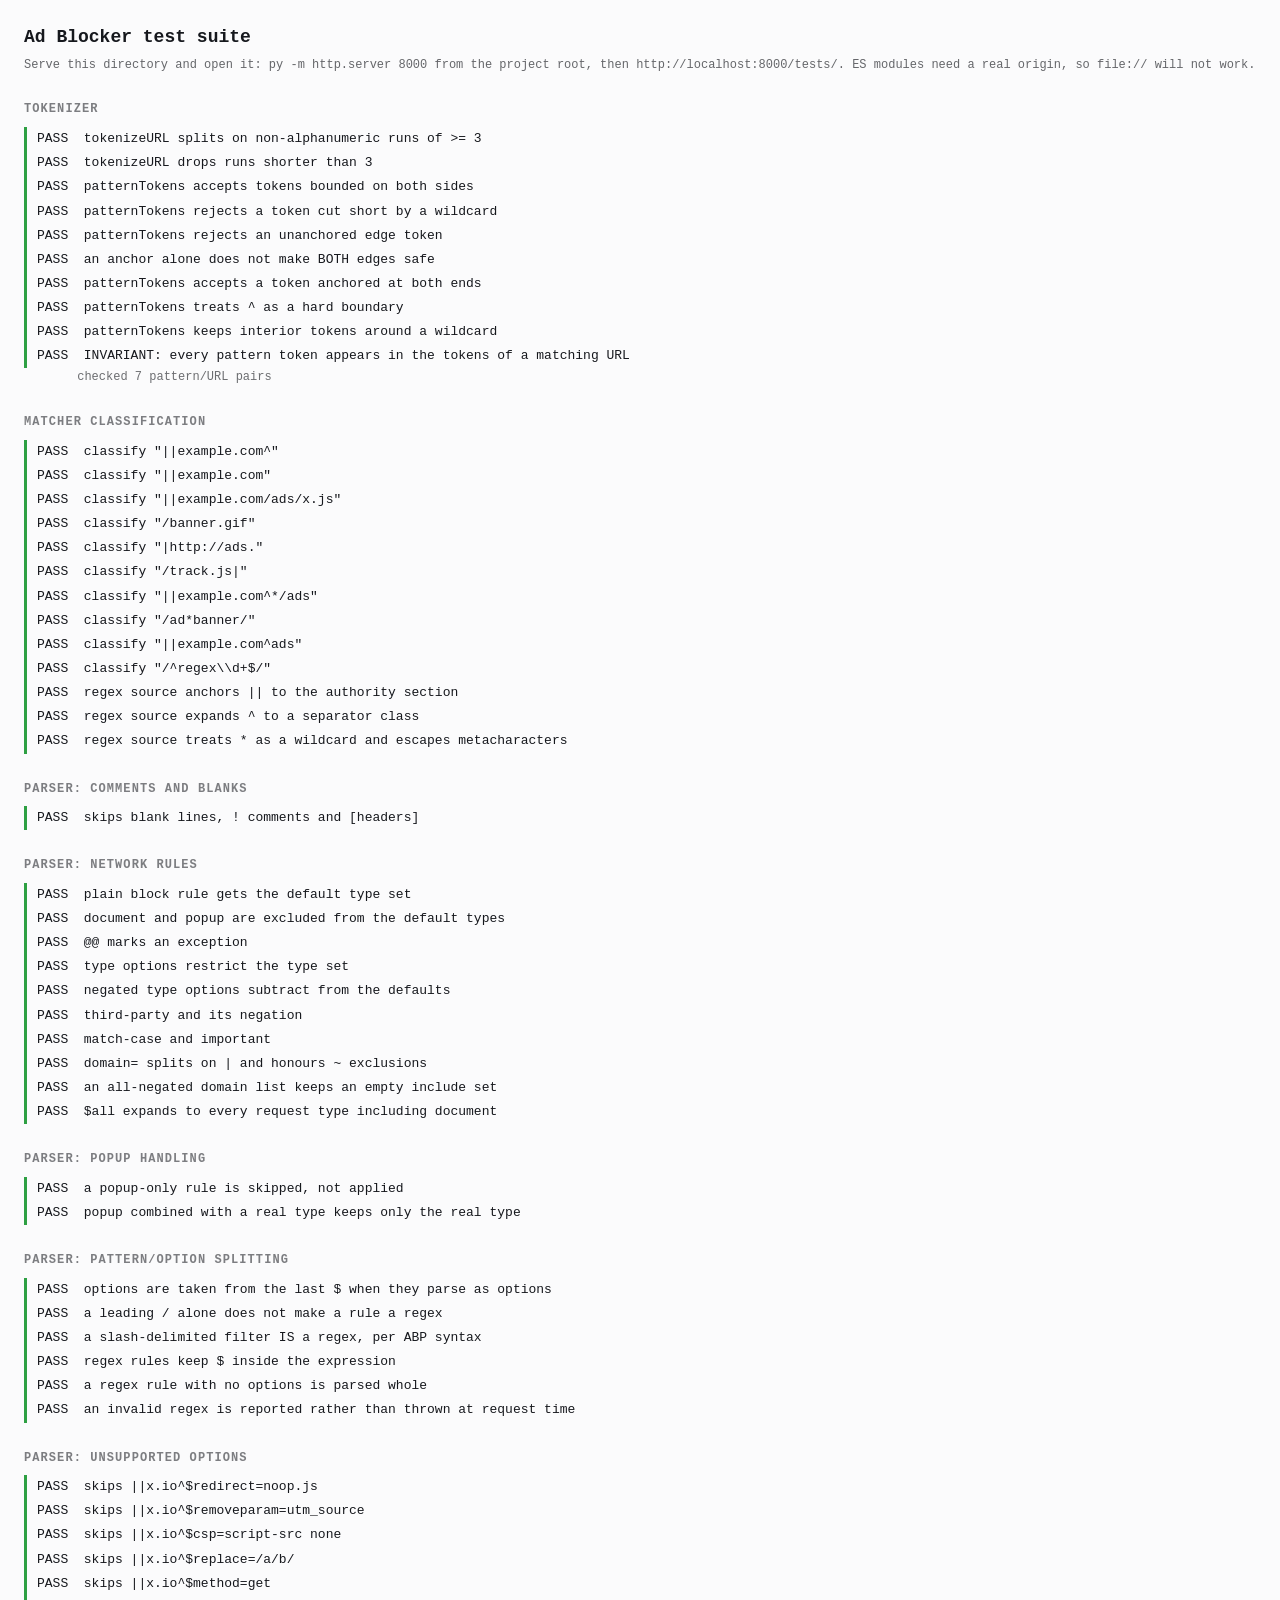
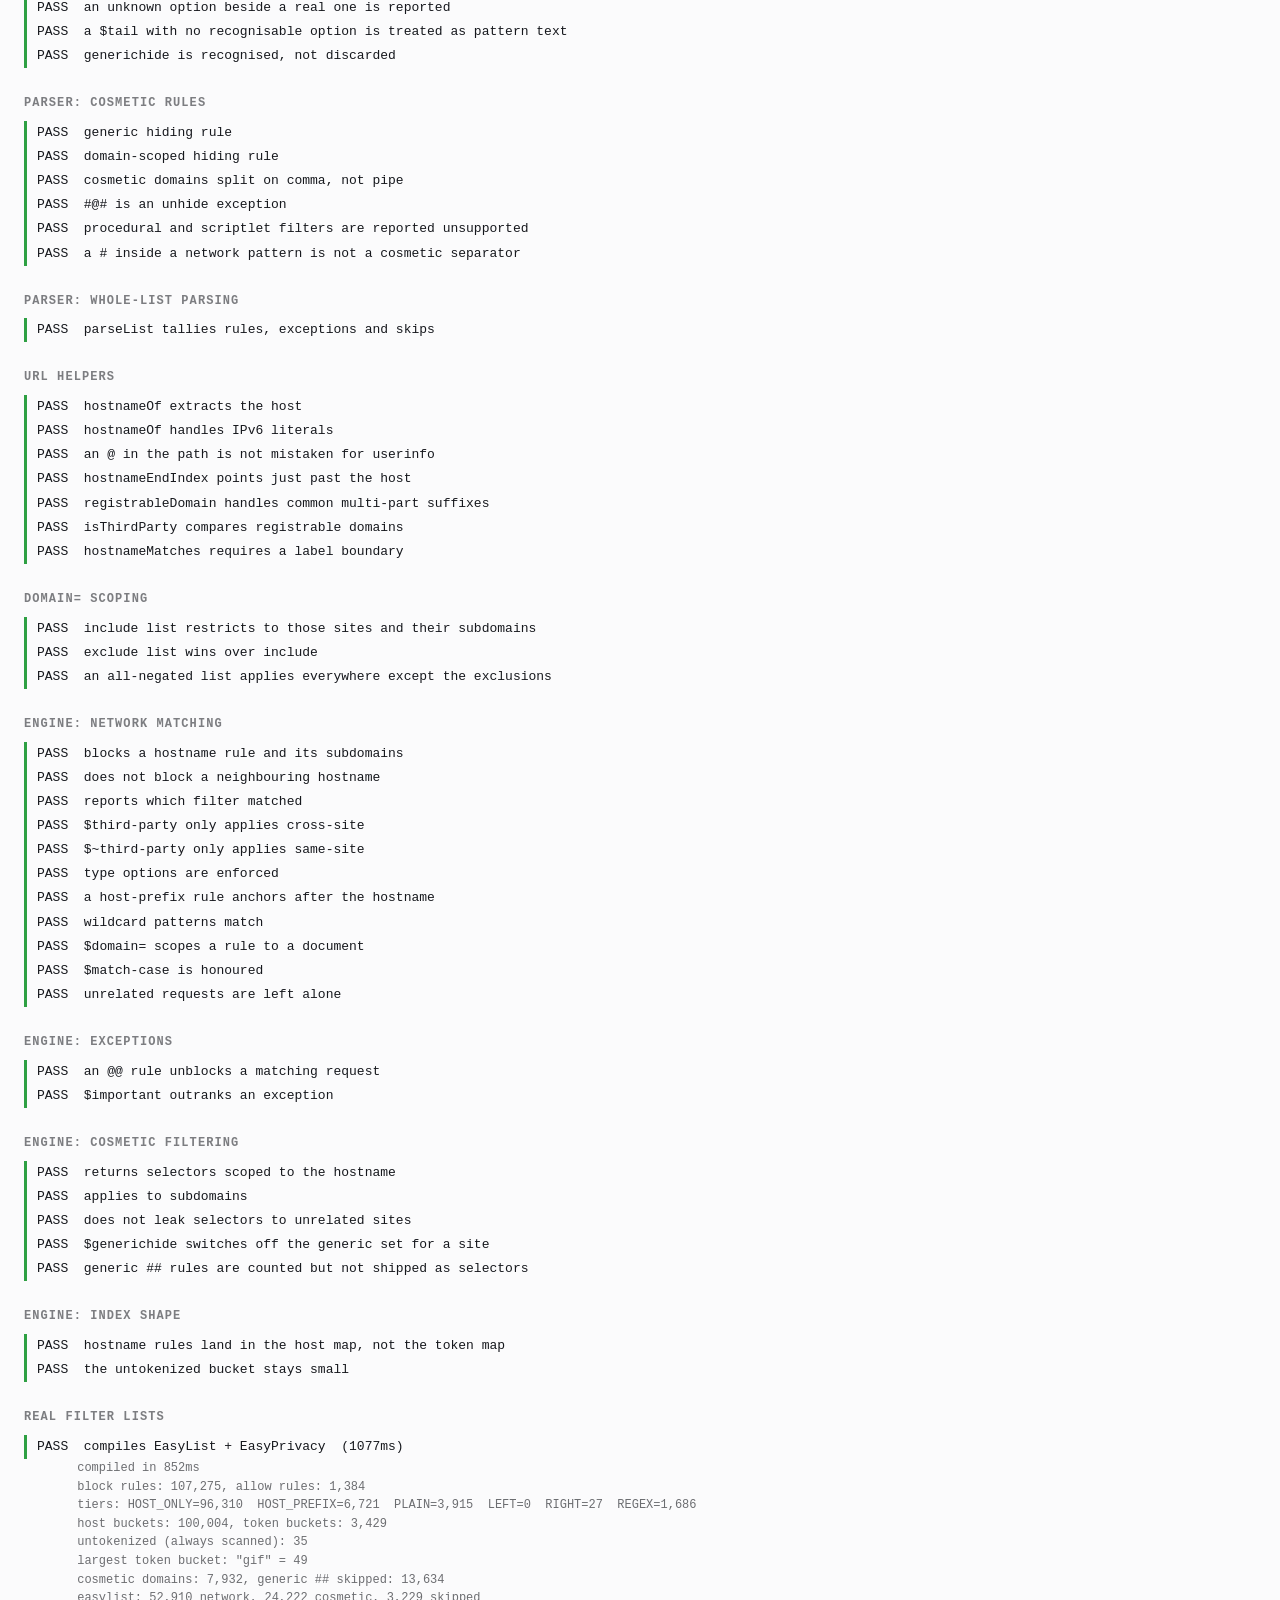
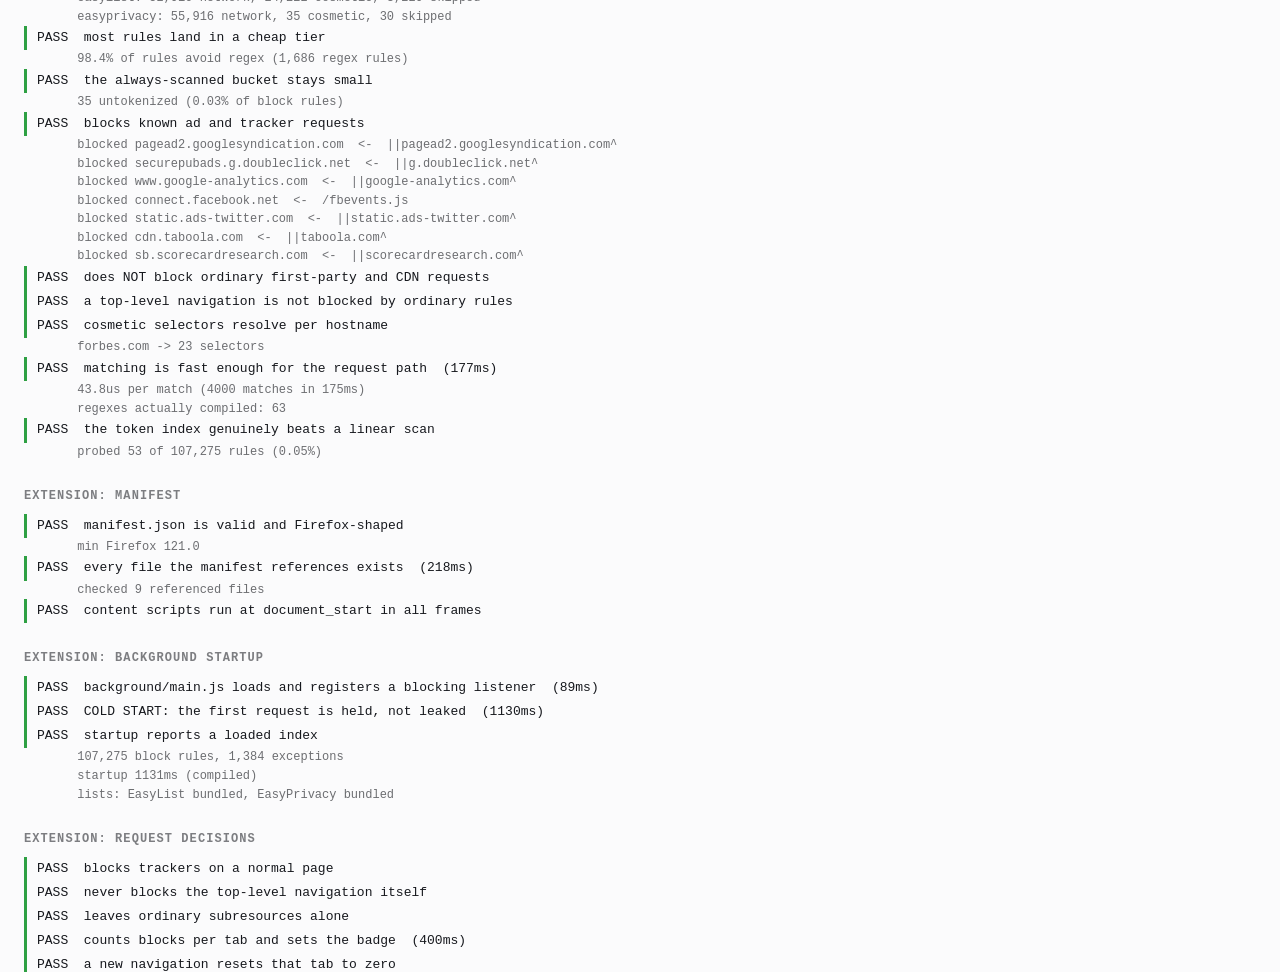
==== tests/index.html @ 874d5b12 "Firefox MV3 ad blocker with EasyList/EasyPrivacy engine A working ad and tracker blocker for Firefox" ====
<!doctype html>
<html lang="en">
<head>
<meta charset="utf-8">
<title>Ad Blocker tests</title>
<style>
  :root { color-scheme: light dark; }
  body {
    font: 13px/1.55 ui-monospace, SFMono-Regular, Menlo, Consolas, monospace;
    margin: 0; padding: 24px; background: #fbfbfc; color: #16181d;
  }
  @media (prefers-color-scheme: dark) {
    body { background: #14161a; color: #e6e8ee; }
  }
  h1 { font-size: 18px; margin: 0 0 4px; }
  .sub { opacity: .65; margin-bottom: 22px; font-size: 12px; }
  h2 {
    font-size: 12px; text-transform: uppercase; letter-spacing: .09em;
    opacity: .55; margin: 26px 0 8px; font-weight: 600;
  }
  .case { white-space: pre-wrap; padding: 2px 0 2px 10px; border-left: 3px solid transparent; }
  .pass { border-left-color: #2ea043; }
  .fail { border-left-color: #e5484d; background: rgba(229,72,77,.09); padding-block: 6px; }
  .note { white-space: pre-wrap; opacity: .62; font-size: 12px; padding-left: 10px; }
  #summary {
    margin-top: 30px; padding: 12px 16px; border-radius: 7px;
    font-weight: 600; font-size: 14px;
  }
  #summary.ok  { background: rgba(46,160,67,.14); color: #1a7f37; }
  #summary.bad { background: rgba(229,72,77,.14); color: #cf222e; }
  @media (prefers-color-scheme: dark) {
    #summary.ok  { color: #56d364; }
    #summary.bad { color: #ff7b72; }
  }
  #done { opacity: 0; height: 0; }
  #error { color: #cf222e; white-space: pre-wrap; }
</style>
</head>
<body>
<h1>Ad Blocker test suite</h1>
<div class="sub">
  Serve this directory and open it: <code>py -m http.server 8000</code> from the
  project root, then <code>http://localhost:8000/tests/</code>.
  ES modules need a real origin, so <code>file://</code> will not work.
</div>
<div id="results"></div>
<div id="error"></div>

<script type="module">
  import { runAll, report } from './runner.js';

  try {
    // Import order sets the display order of the suites.
    await import('./test_tokenizer.js');
    await import('./test_parser.js');
    await import('./test_engine.js');
    await import('./test_lists.js');
    await import('./test_extension.js');
    await runAll(document.getElementById('results'));
  } catch (err) {
    document.title = 'FAIL load';
    document.getElementById('error').textContent =
      'Failed to load test modules:\n' + (err && err.stack ? err.stack : err);
    const d = document.createElement('div');
    d.id = 'done';
    d.textContent = 'DONE-FAIL';
    document.body.appendChild(d);
    await report({ error: String(err && err.stack ? err.stack : err) });
  }
</script>
</body>
</html>
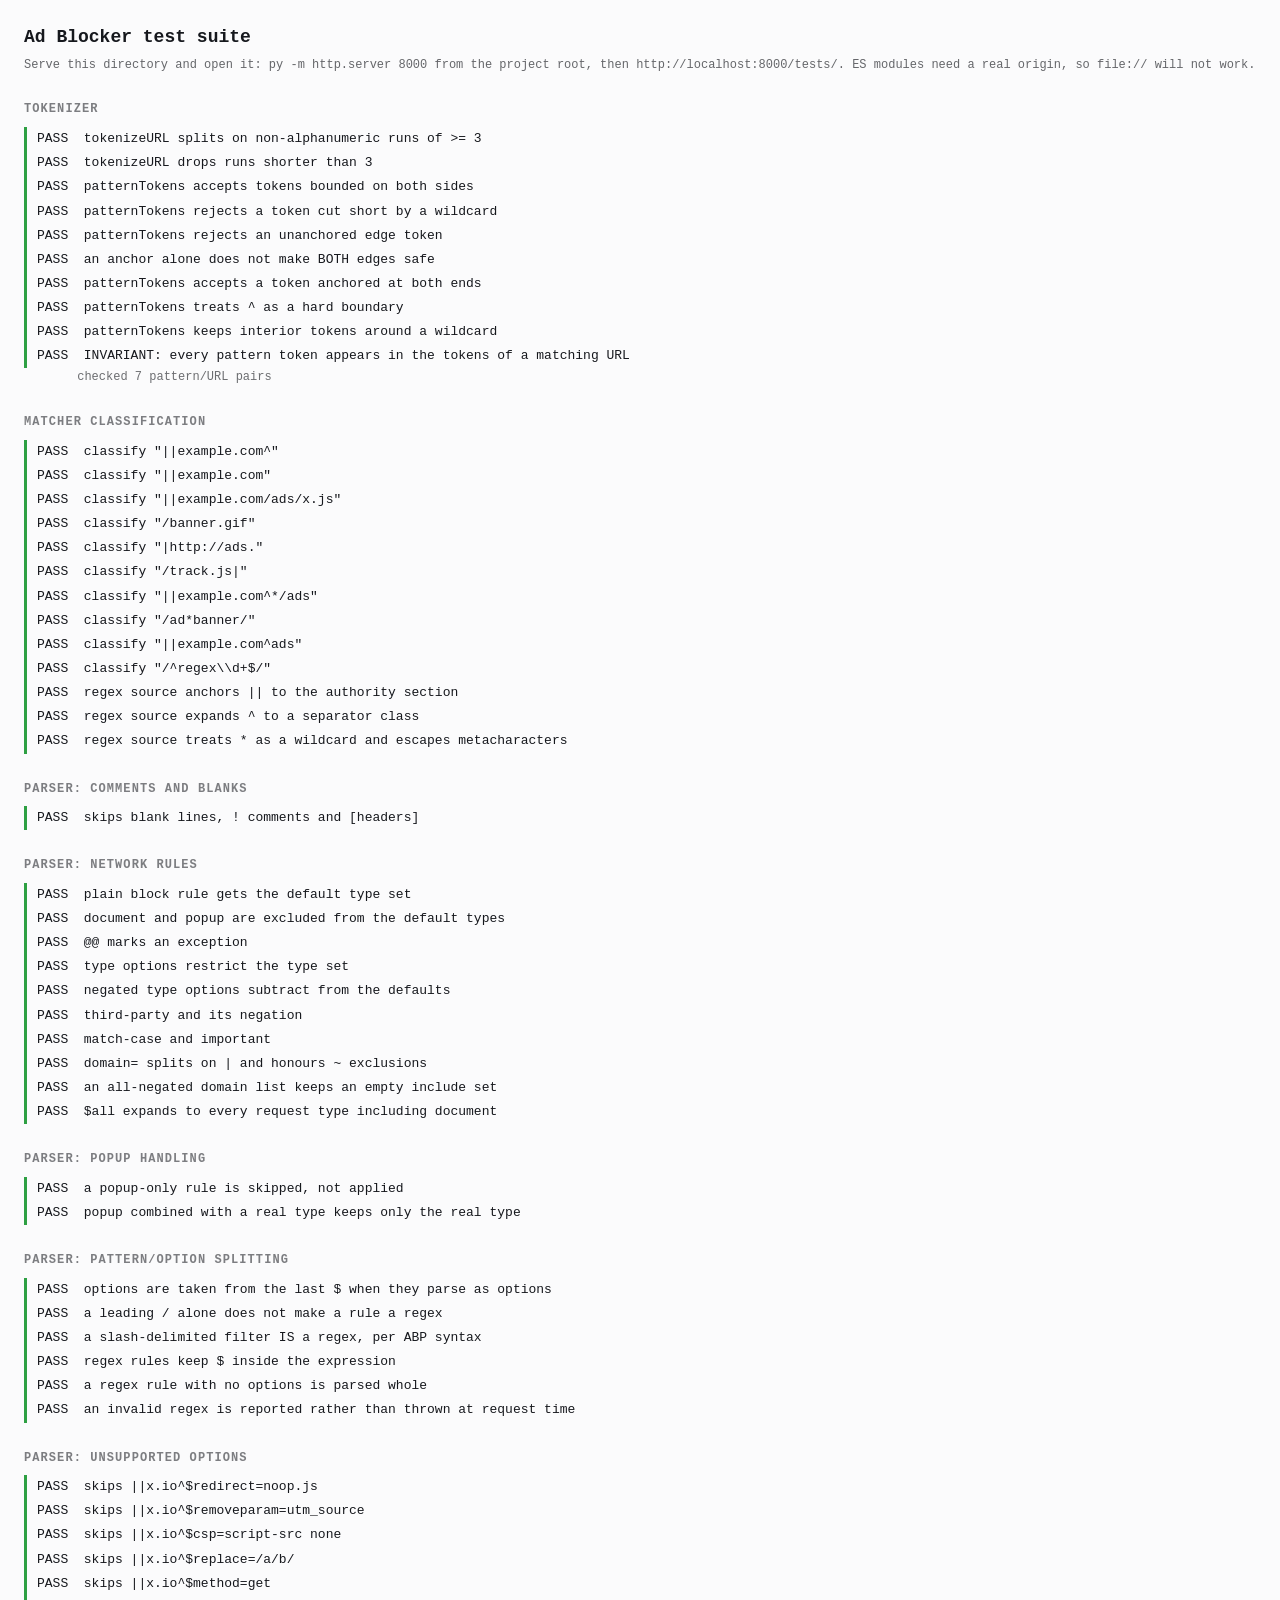
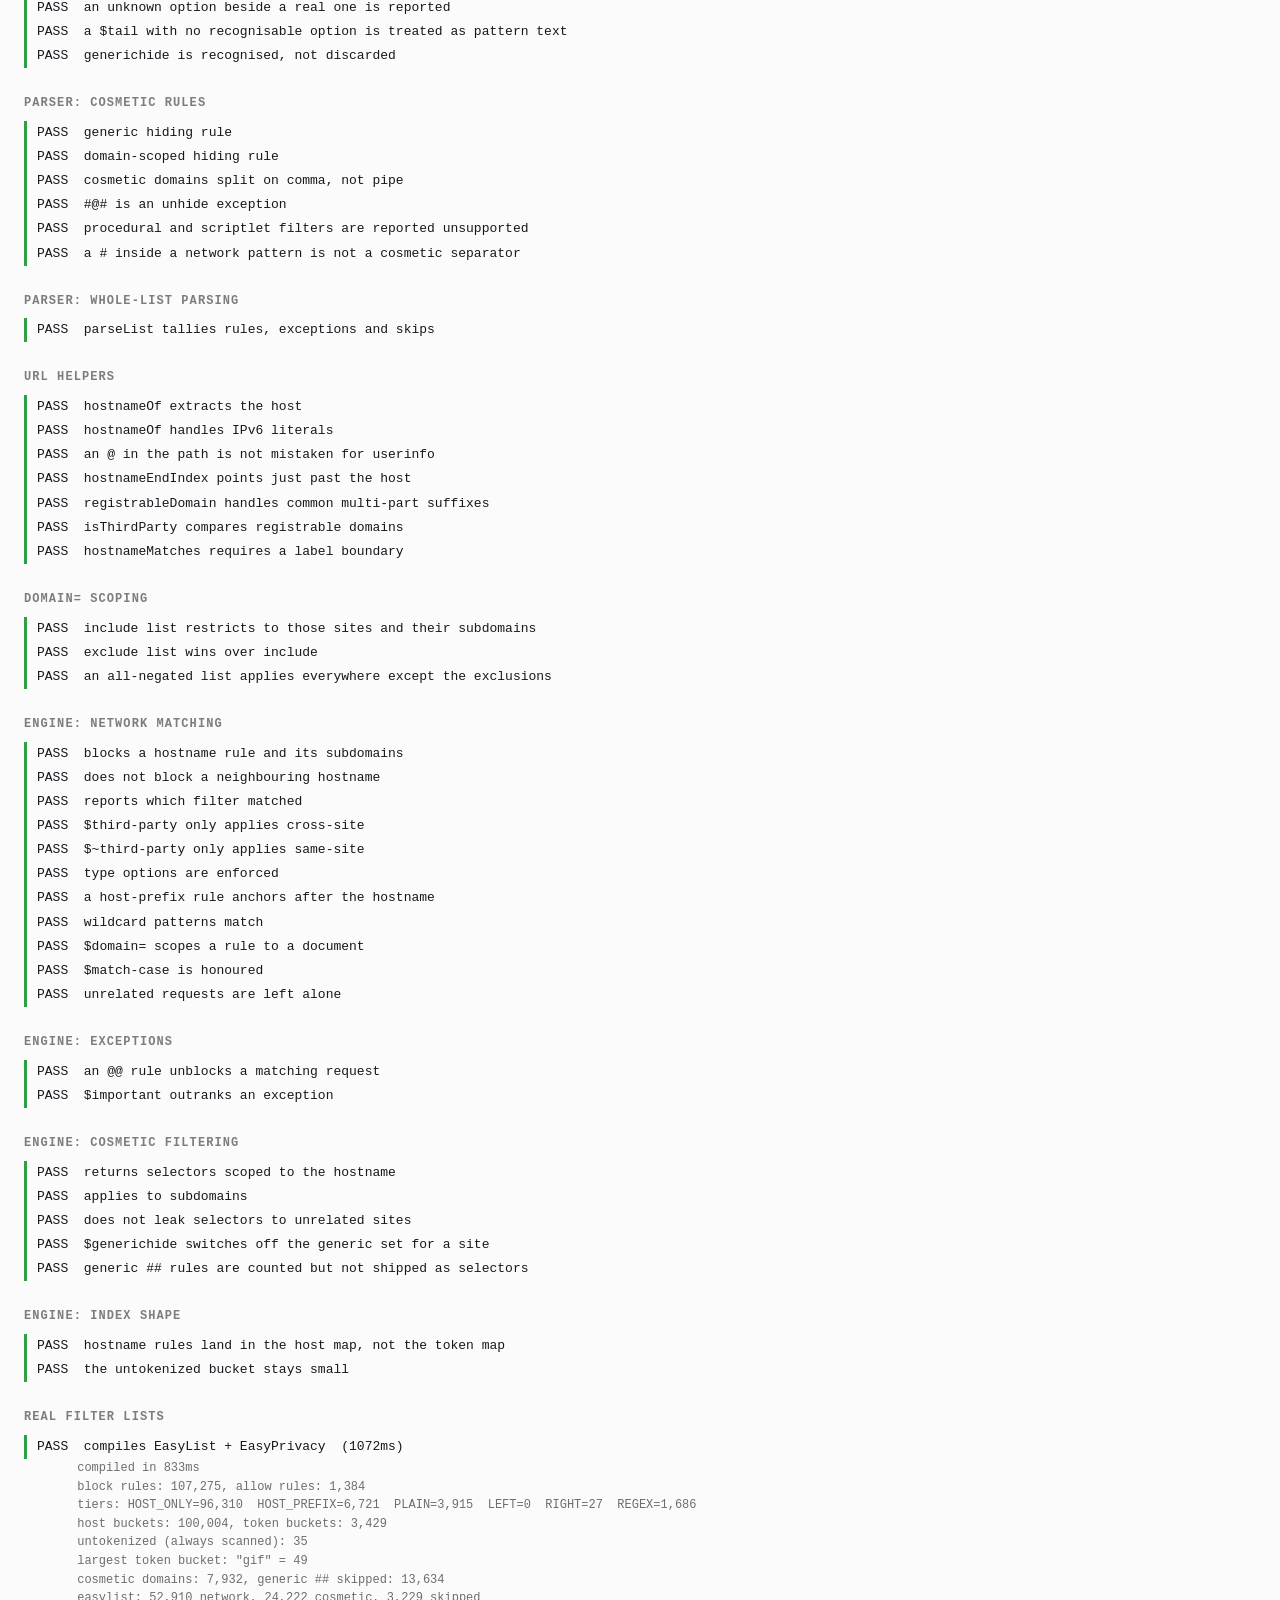
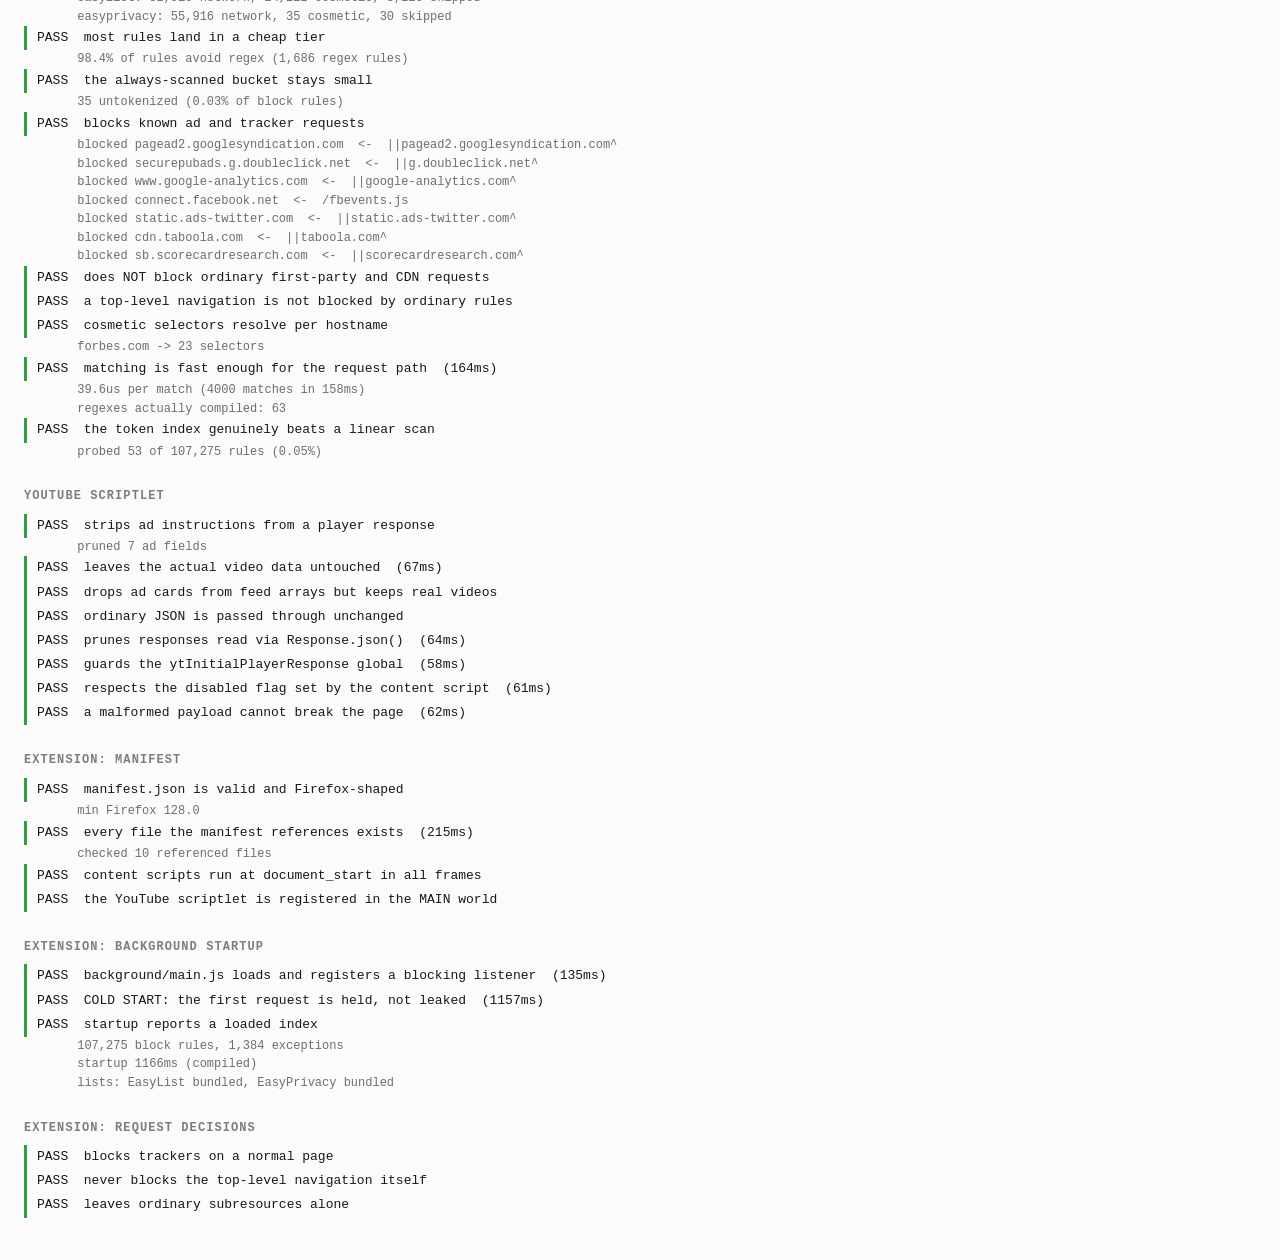
==== commit c7f9c3f9: "Add YouTube ad scriptlet and AMO signing Two things the network layer cannot do on its own.  YouTube" ====
--- a/tests/index.html
+++ b/tests/index.html
@@ -55,6 +55,7 @@
     await import('./test_parser.js');
     await import('./test_engine.js');
     await import('./test_lists.js');
+    await import('./test_scriptlet.js');
     await import('./test_extension.js');
     await runAll(document.getElementById('results'));
   } catch (err) {
